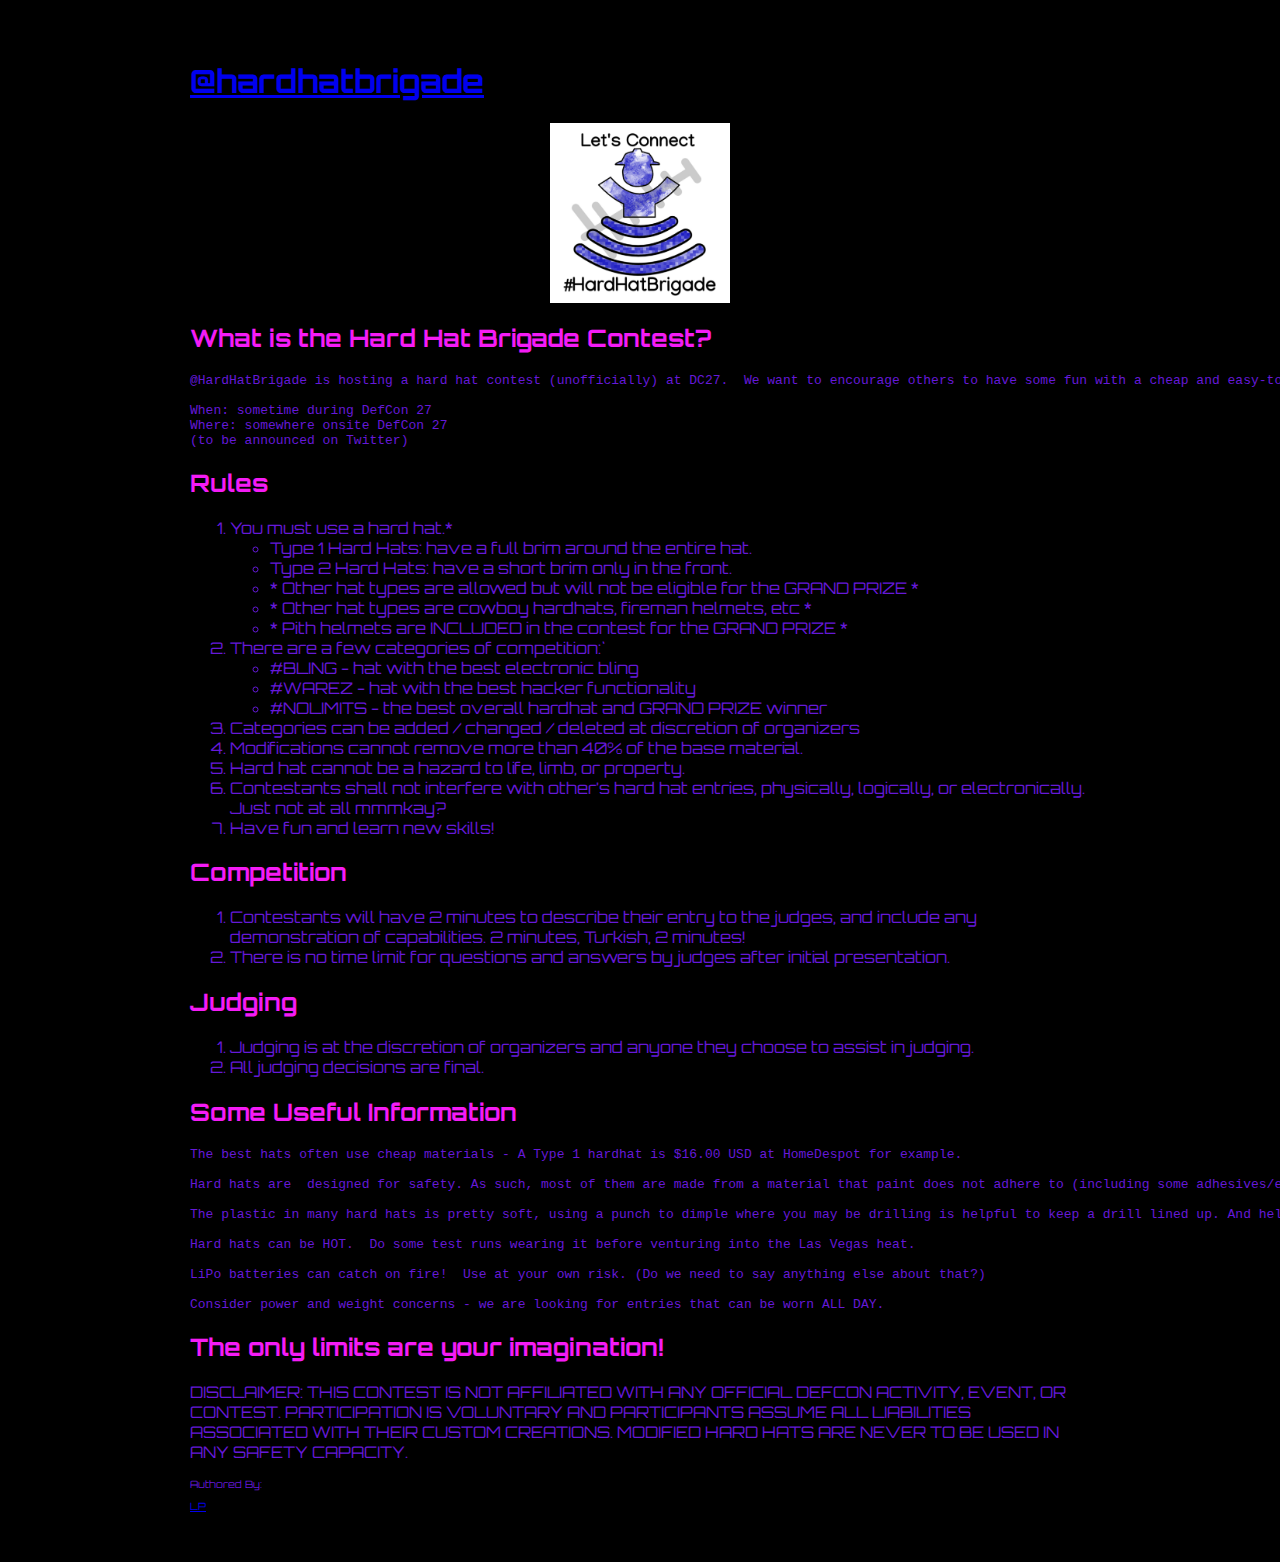
==== hardhat.html @ 1a237989 "added first try at adding HHB page, info, ect" ====
<!DOCTYPE html>
<html>
<head>
	<title>Hard Hat Brigade</title>
	<link rel="stylesheet" type="text/css" href="brew.css">
	<link href="https://fonts.googleapis.com/css?family=Orbitron:400,500&display=swap" rel="stylesheet">
</head>
<body>
	<h1><a href="https://twitter.com/hardhatbrigade">@hardhatbrigade</a></h1>
	<p>
		<img id="mainLogo"src="media/images/Lets_Conect_HHB_wht.jpg">
	</p>
	<div></div>
	<h2>What is the Hard Hat Brigade Contest?</h2>
	<p><pre>@HardHatBrigade is hosting a hard hat contest (unofficially) at DC27.  We want to encourage others to have some fun with a cheap and easy-to-work-with platform and build some cool stuff. 
  
When: sometime during DefCon 27
Where: somewhere onsite DefCon 27 
(to be announced on Twitter)
</pre></p>
	<h2>Rules</h2>
		<ol>
<li>You must use a hard hat.*</li>
	<ul><li>Type 1 Hard Hats: have a full brim around the entire hat.</li>
	<li>Type 2 Hard Hats: have a short brim only in the front.</li>
	<li>* Other hat types are allowed but will not be eligible for the GRAND PRIZE *</li>
	<li>* Other hat types are cowboy hardhats, fireman helmets, etc * </li>
	<li>* Pith helmets are INCLUDED in the contest for the GRAND PRIZE *</li></ul></li>
<li>There are a few categories of competition:`
	<ul><li>#BLING - hat with the best electronic bling</li>
	<li>#WAREZ - hat with the best hacker functionality</li>
	<li>#NOLIMITS - the best overall hardhat and GRAND PRIZE winner</li></ul></li>
<li>Categories can be added / changed / deleted at discretion of organizers</li>
<li>Modifications cannot remove more than 40% of the base material. </li>
<li>Hard hat cannot be a hazard to life, limb, or property.</li>
<li>Contestants shall not interfere with other’s hard hat entries, physically, logically, or electronically. Just not at all mmmkay?</li>
<li>Have fun and learn new skills!</li>
</ol>
	<h2>Competition</h2>
	<ol>
		<li>Contestants will have 2 minutes to describe their entry to the judges, and include any demonstration of capabilities. 2 minutes, Turkish, 2 minutes!</li>
		<li>There is no time limit for questions and answers by judges after initial presentation. </li>
	</ol>
	<h2>Judging</h2>
	<ol>
		<li>Judging is at the discretion of organizers and anyone they choose to assist in judging.</li>
		<li>All judging decisions are final. </li>
	</ol>
	<h2>Some Useful Information</h2>
	<pre>The best hats often use cheap materials - A Type 1 hardhat is $16.00 USD at HomeDespot for example.

Hard hats are  designed for safety. As such, most of them are made from a material that paint does not adhere to (including some adhesives/epoxies), at least without some real effort.

The plastic in many hard hats is pretty soft, using a punch to dimple where you may be drilling is helpful to keep a drill lined up. And help avoid injury.

Hard hats can be HOT.  Do some test runs wearing it before venturing into the Las Vegas heat. 

LiPo batteries can catch on fire!  Use at your own risk. (Do we need to say anything else about that?)

Consider power and weight concerns - we are looking for entries that can be worn ALL DAY.
</pre>
<h2>The only limits are your imagination!</h2>
<p>DISCLAIMER: THIS CONTEST IS NOT AFFILIATED WITH ANY OFFICIAL DEFCON ACTIVITY, EVENT, OR CONTEST. PARTICIPATION IS VOLUNTARY AND PARTICIPANTS ASSUME ALL LIABILITIES ASSOCIATED WITH THEIR CUSTOM CREATIONS.  MODIFIED HARD HATS ARE NEVER TO BE USED IN ANY SAFETY CAPACITY.</p>
<div></div>
<footer> <!-- if you author something, add yourself here-->
	<p>Authored By:</p>
  <p><a href="https://twitter.com/last_person">LP</a></p>
</footer>
</body>
</html>
---- brew.css ----
body {
	background-color: #000000;
	font-family: 'Orbitron', sans-serif;
	color: #6519d8;
	max-width: 900px;
	width: 95%;
	padding: 20px;
	margin: 20px auto;
	/*border-right: 2px solid #38fafc;
	border-left: 2px solid #38fafc;*/
}

footer {
 	font-size: 10px;

 }

a:visited{
	color:#38fafc;
}

h1, h2, h3 {
	color: #f41cf5;
}

#mainLogo{
	display: block;
  margin-left: auto;
  margin-right: auto;
  width: 20%;
  }

/*
Colors used:
Neon pink: #f41cf5;
Neon blue: #38fafc;
Neon purple:#6519d8;
*/
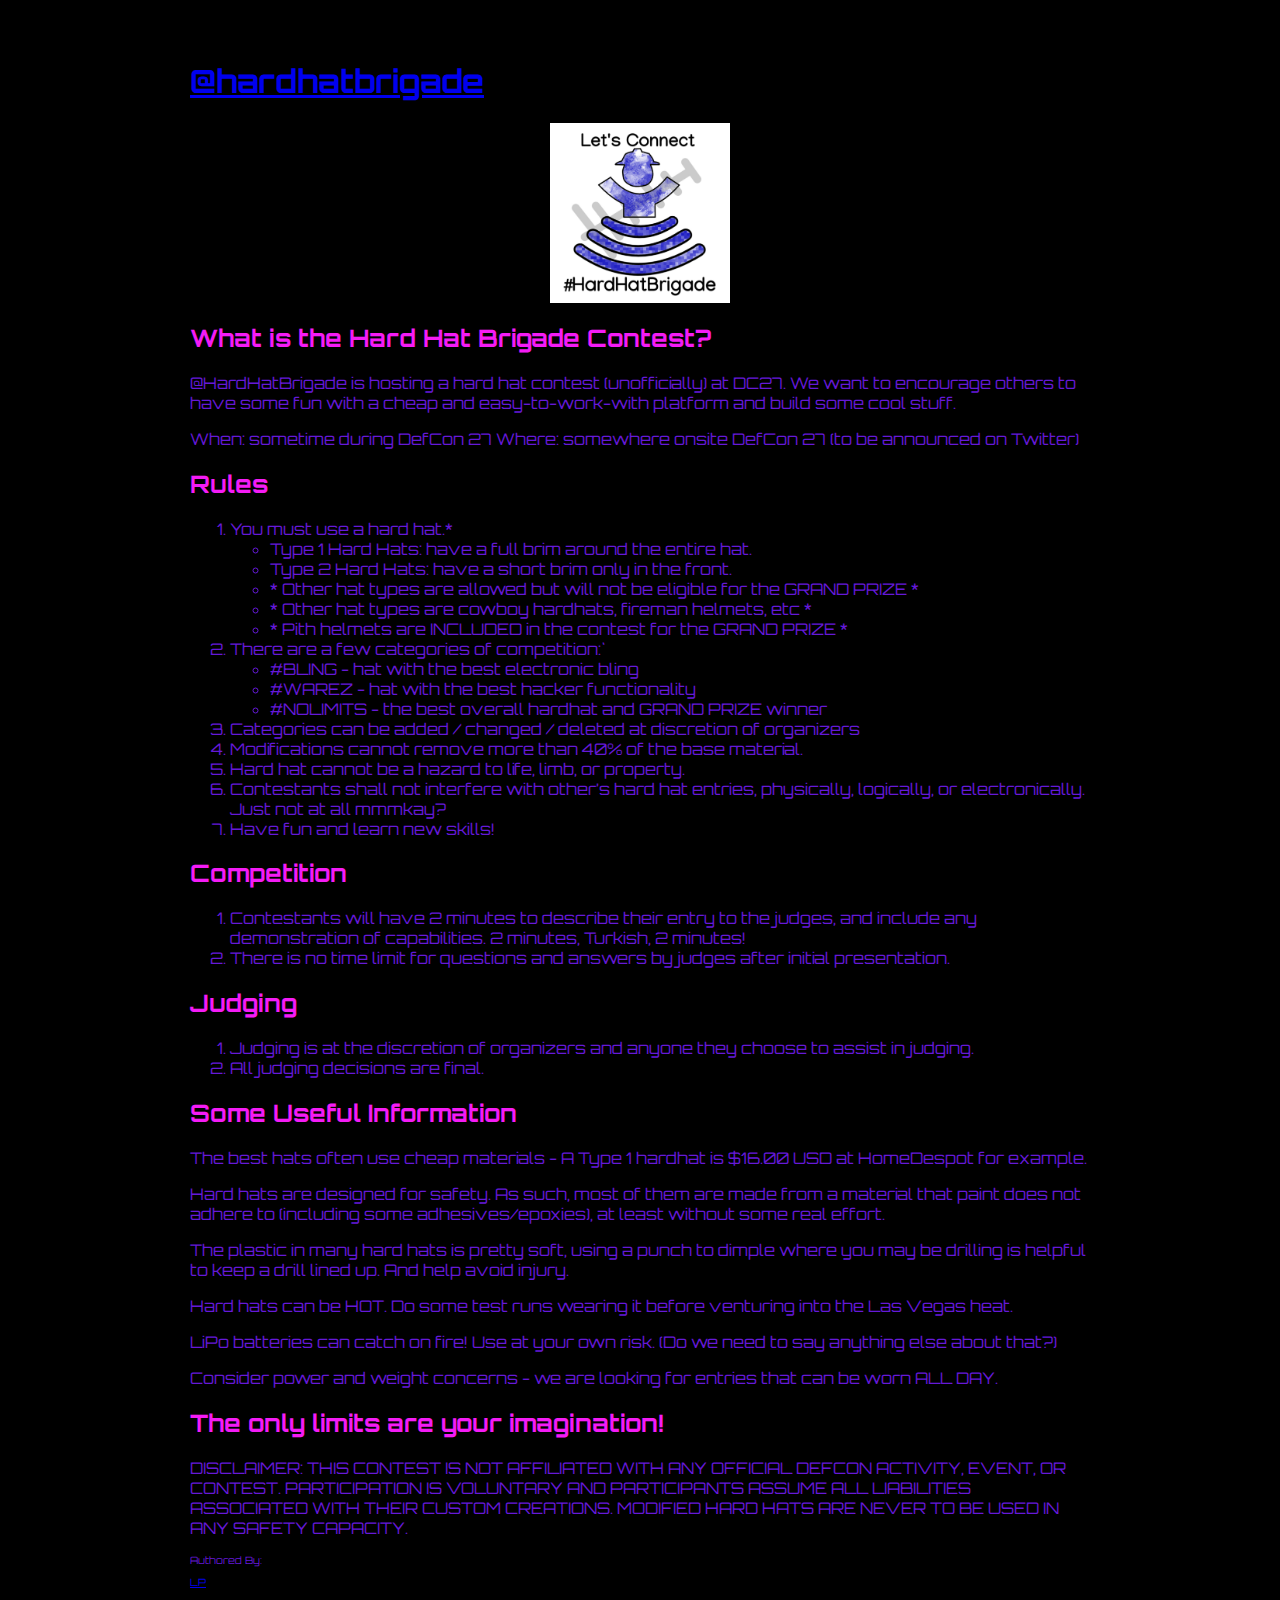
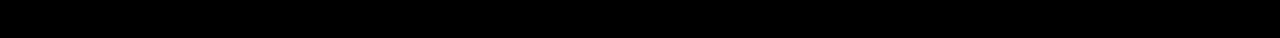
==== commit 2c80b783: "changed textformatting in hardhat.html" ====
--- a/hardhat.html
+++ b/hardhat.html
@@ -12,12 +12,12 @@
 	</p>
 	<div></div>
 	<h2>What is the Hard Hat Brigade Contest?</h2>
-	<p><pre>@HardHatBrigade is hosting a hard hat contest (unofficially) at DC27.  We want to encourage others to have some fun with a cheap and easy-to-work-with platform and build some cool stuff. 
-  
-When: sometime during DefCon 27
-Where: somewhere onsite DefCon 27 
-(to be announced on Twitter)
-</pre></p>
+		<p>@HardHatBrigade is hosting a hard hat contest (unofficially) at DC27.  We want to encourage others to have some fun with a cheap and easy-to-work-with platform and build some cool stuff. 
+ 		<p></p> 
+		When: sometime during DefCon 27
+		Where: somewhere onsite DefCon 27 
+		(to be announced on Twitter)
+		</p>
 	<h2>Rules</h2>
 		<ol>
 <li>You must use a hard hat.*</li>
@@ -47,18 +47,18 @@
 		<li>All judging decisions are final. </li>
 	</ol>
 	<h2>Some Useful Information</h2>
-	<pre>The best hats often use cheap materials - A Type 1 hardhat is $16.00 USD at HomeDespot for example.
-
-Hard hats are  designed for safety. As such, most of them are made from a material that paint does not adhere to (including some adhesives/epoxies), at least without some real effort.
-
-The plastic in many hard hats is pretty soft, using a punch to dimple where you may be drilling is helpful to keep a drill lined up. And help avoid injury.
-
-Hard hats can be HOT.  Do some test runs wearing it before venturing into the Las Vegas heat. 
-
-LiPo batteries can catch on fire!  Use at your own risk. (Do we need to say anything else about that?)
-
+	<p>The best hats often use cheap materials - A Type 1 hardhat is $16.00 USD at HomeDespot for example.
+		<p></p>
+		Hard hats are  designed for safety. As such, most of them are made from a material that paint does not adhere to (including some adhesives/epoxies), at least without some real effort.
+		<p></p>
+		The plastic in many hard hats is pretty soft, using a punch to dimple where you may be drilling is helpful to keep a drill lined up. And help avoid injury.
+		<p></p>
+		Hard hats can be HOT.  Do some test runs wearing it before venturing into the Las Vegas heat. 
+		<P></P>
+		LiPo batteries can catch on fire!  Use at your own risk. (Do we need to say anything else about that?)
+		<p></p>
 Consider power and weight concerns - we are looking for entries that can be worn ALL DAY.
-</pre>
+</p>
 <h2>The only limits are your imagination!</h2>
 <p>DISCLAIMER: THIS CONTEST IS NOT AFFILIATED WITH ANY OFFICIAL DEFCON ACTIVITY, EVENT, OR CONTEST. PARTICIPATION IS VOLUNTARY AND PARTICIPANTS ASSUME ALL LIABILITIES ASSOCIATED WITH THEIR CUSTOM CREATIONS.  MODIFIED HARD HATS ARE NEVER TO BE USED IN ANY SAFETY CAPACITY.</p>
 <div></div>
